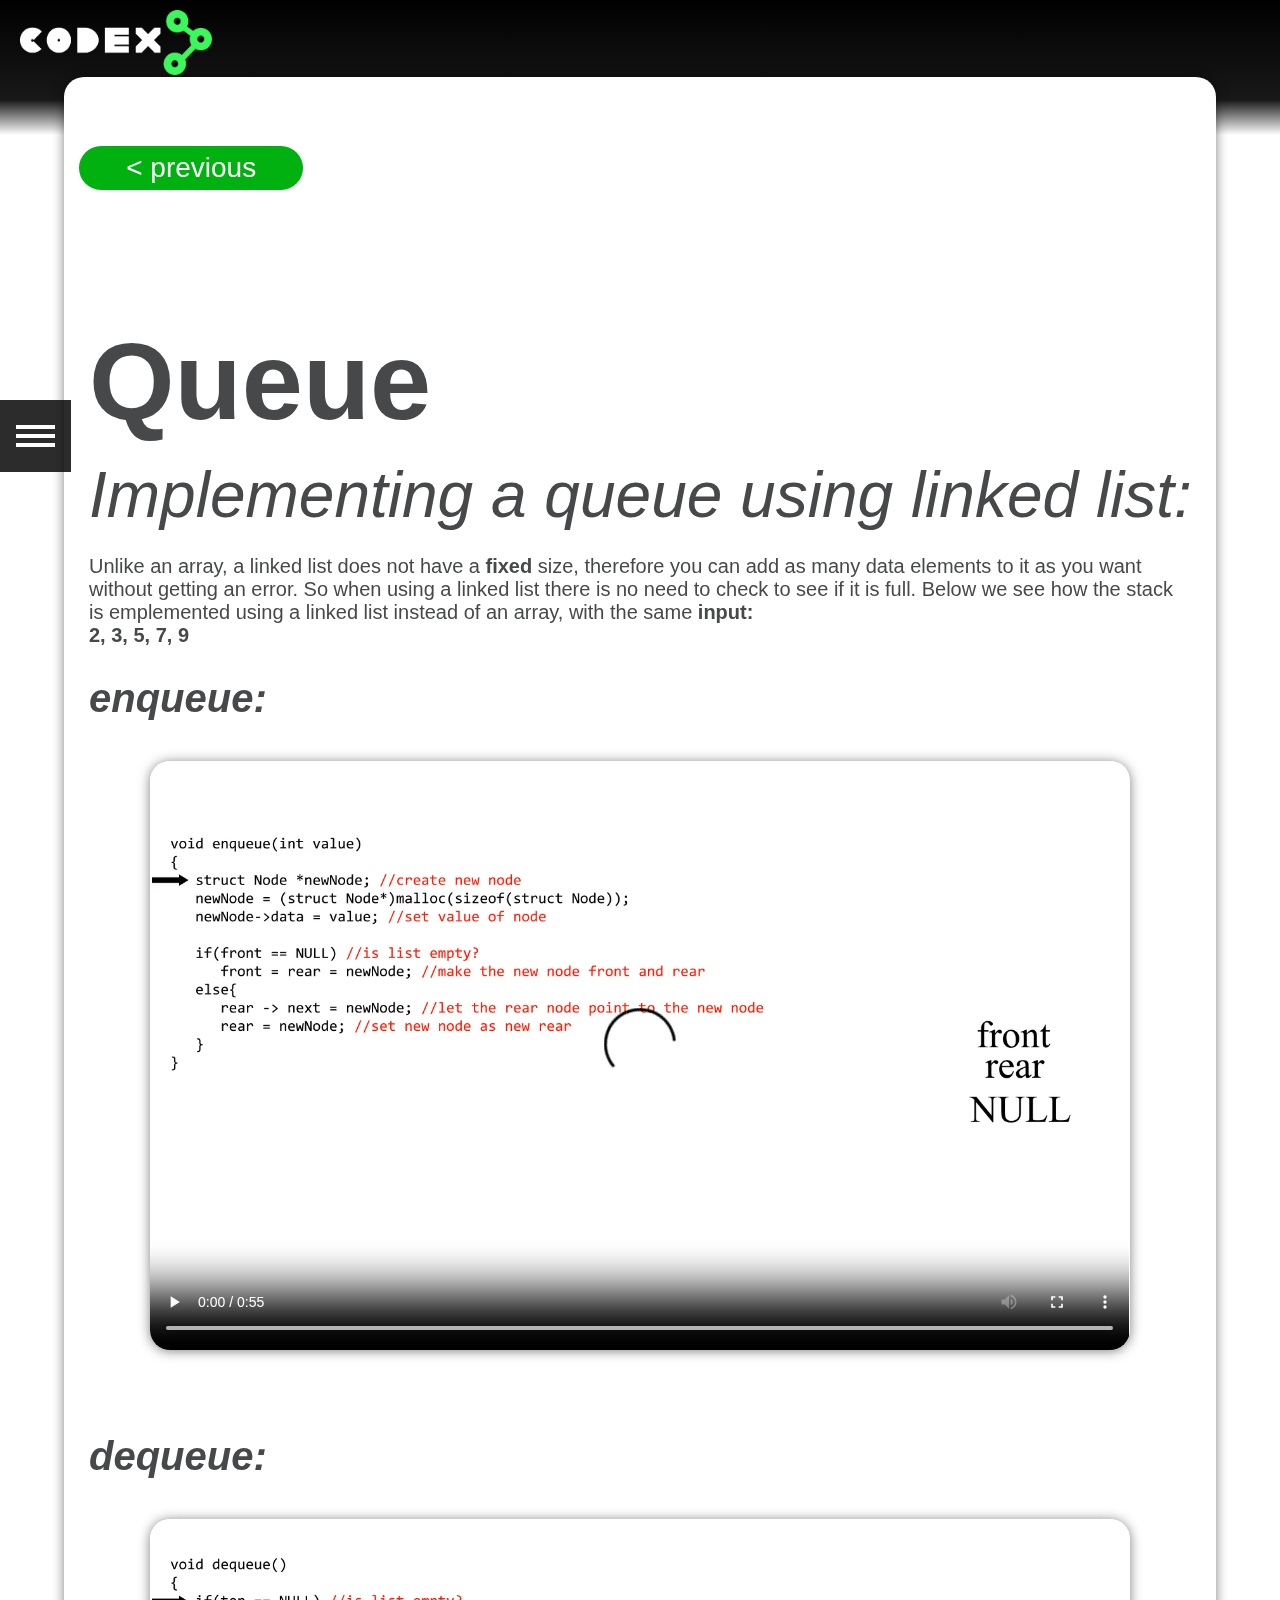
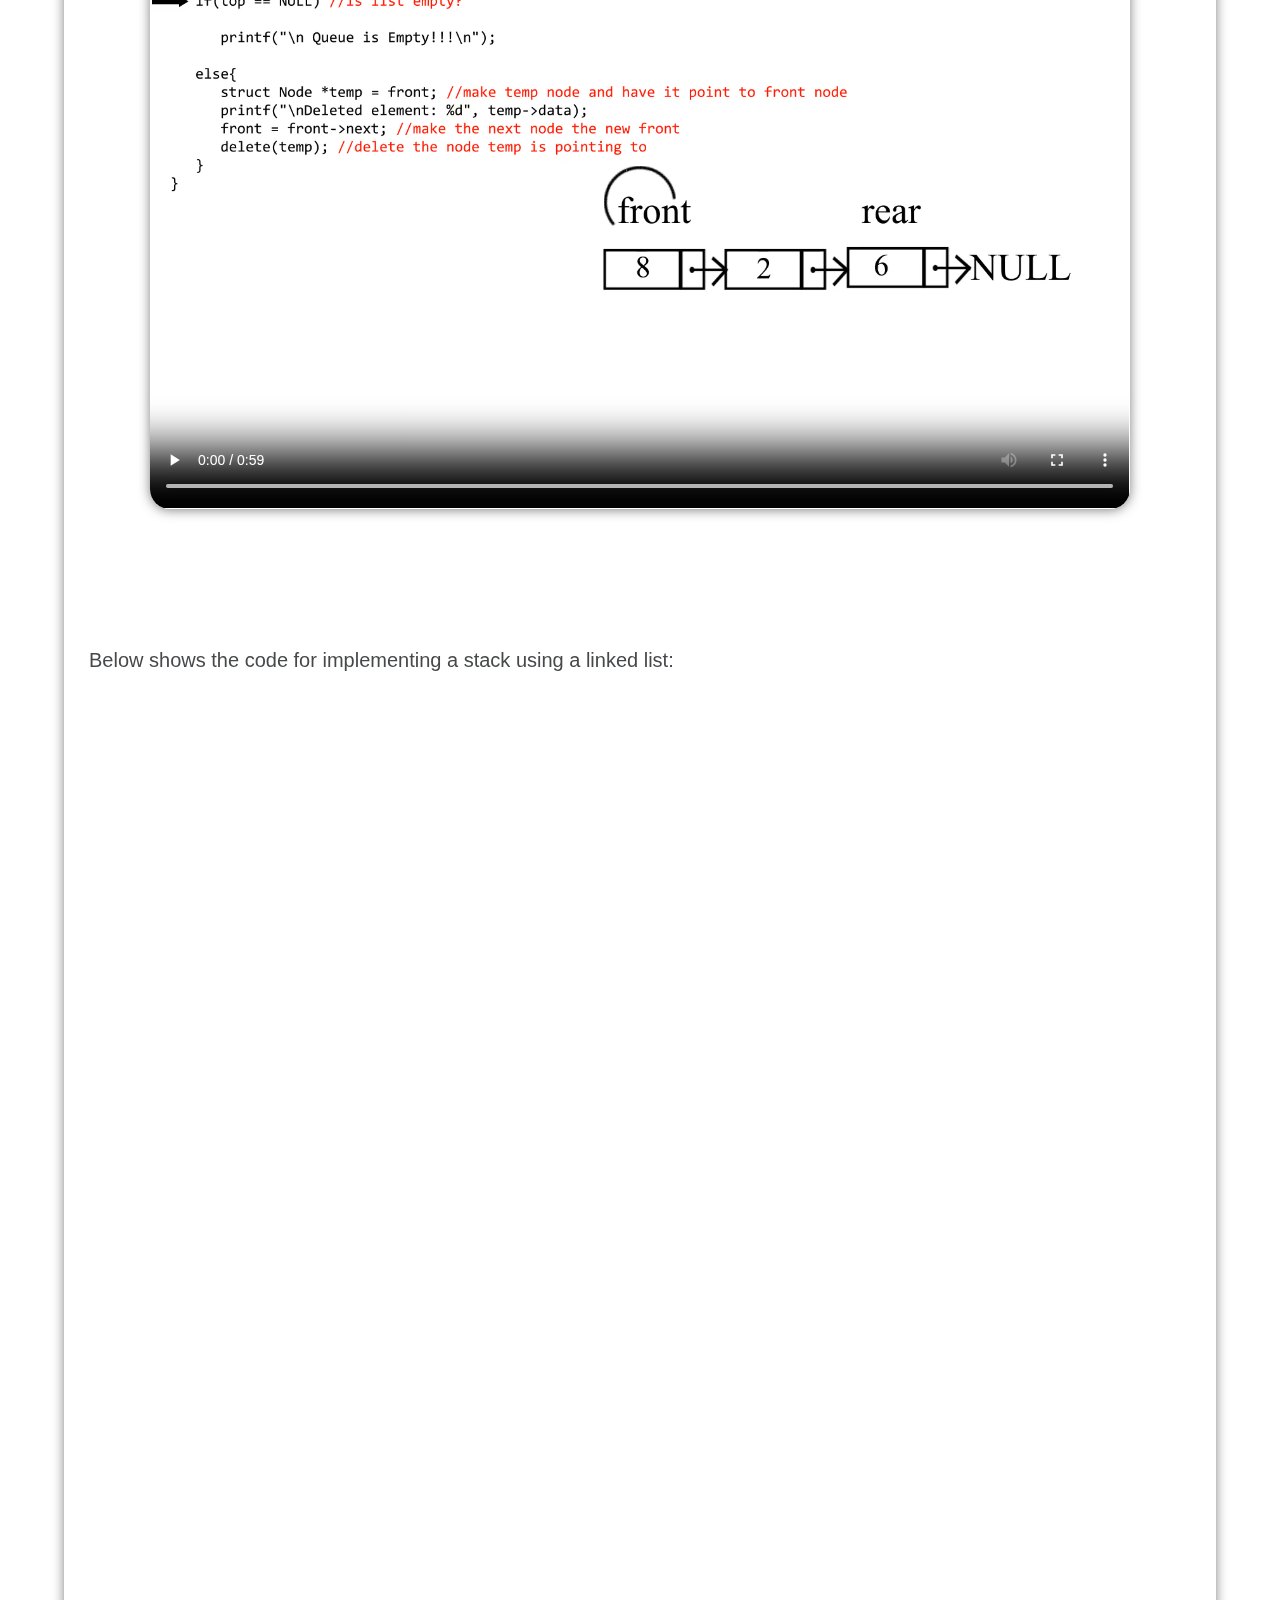
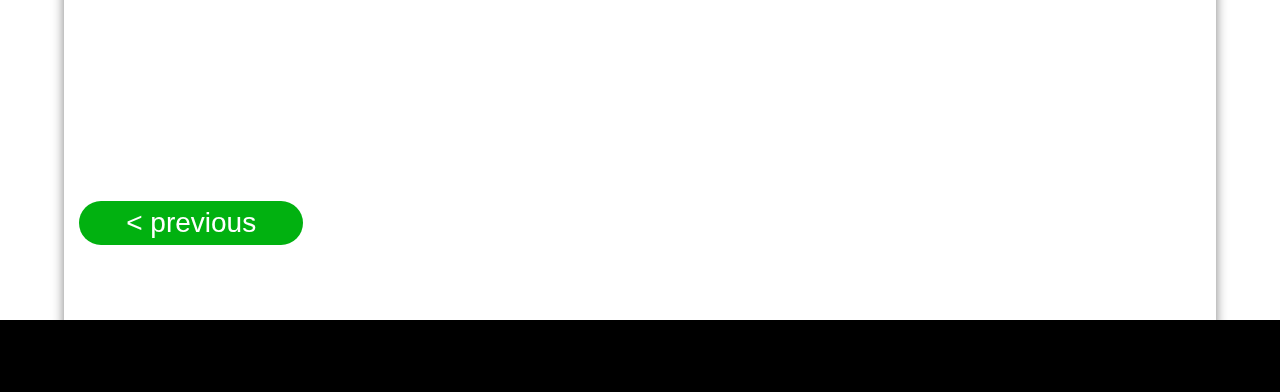
==== queue_page_2.html @ 15be5b5d "first commit" ====
<!DOCTYPE html>
<html lang="en">

<head>
    <meta charset="UTF-8">
    <meta name="viewport" content="width=device-width, initial-scale=1.0">
    <link rel="stylesheet" href="style.css">
    <title>CODEX</title>
</head>
<script type="text/javascript">
    function toggle() {

    document.getElementById("sidenav").classList.toggle('active');
    document.getElementById("menuBtn").classList.toggle('btn_active');

    }
</script>
<body>
    <div id="sidenav" class="main-menu"">
        <ul>
            <li><a id="heading" href="index.html">Home</a></li>
        <li><a id="heading" href="stack_page_1.html">Stack</a></li>
        <li><a href="stack_page_1.html">What is a Stack?</a></li>
        <li><a href="stack_page_1_2.html">implementing a stack using arrays</a></li>
        <li><a href="stack_page_2.html">implementing a stack using linked list</a></li>
        <li><a id="heading" href="queue_page_1.html">Queue</a></li>
        <li><a href="queue_page_1.html">What is a Queue?</a></li>
        <li><a href="queue_page_1_2.html">implementing a queue using arrays</a></li>
        <li><a class="active" href="queue_page_2.html">implementing a queue using linked list</a></li>
        <li><a id="heading" href="videos.html">Videos</a></li>
        <li><a id="heading" href="compiler.html">Compiler</a></li>
        </ul>
    </div>


    <div id="menuBtn" class="menu-btn" onclick="toggle()">
        <div class="menu-bar"></div>
        <div  class="menu-bar"></div>
        <div  class="menu-bar"></div>
    </div>

    <div id="header_small">
        <a href="index.html"><img id="logo_small" src="images/logo.png" alt="codex logo"></a>

    </div>

    <br><br><br><br>
    <div id="main">
     
        <br><br><br>
        <div id="buttonWrapper">
            <a href="queue_page_1_2.html"><button type="button" id="prevP">< previous</button></a>
            <!-- <button type="button" id="nextP_last">next > </button> -->

        </div> <br>

        <h1>Queue</h1>
        <h2>Implementing a queue using linked list:</h2>
        <p>
            Unlike an array, a linked list does not have a <strong>fixed</strong> size, therefore you can add as
            many data elements to it as you want without getting an error. So when using a linked list there is
            no need to check to see if it is full. Below we see how the stack is emplemented using a linked list
            instead of an array, with the same <strong>input:</strong> <br>
            <strong>2, 3, 5, 7, 9</strong> <br><br><br><br>
        </p>
        
        <h3>enqueue:</h3>
        <video width="85%" height="28%" controls loop>
            <source src="animations/enqueue_linkedlist.mp4" type="video/mp4">
            Your browser does not support the video tag.
        </video> <br><br><br><br><br><br><br><br>

        <h3>dequeue:</h3>
        <video width="85%" height="28%" controls loop>
            <source src="animations/dequeue_linkedlist.mp4" type="video/mp4">
            Your browser does not support the video tag.
        </video><br><br><br><br><br><br><br><br>

        <p>
            Below shows the code for implementing a stack using a linked list:
        </p><br><br><br><br><br><br>

        <div id="compiler">
            <iframe height="1000px" width="100%" src="https://repl.it/repls/DimgreyPointlessVolume?lite=true"
                scrolling="no" frameborder="no" allowtransparency="true" allowfullscreen="true"
                sandbox="allow-forms allow-pointer-lock allow-popups allow-same-origin allow-scripts allow-modals"></iframe>



        </div>

        <div id="buttonWrapper">
             <a href="queue_page_1.html"><button type="button" id="prevP"> < previous</button></a>
             <!-- <button type="button" id="nextP_last">next > </button> -->

        </div> <br>

        <br><br><br><br><br><br><br>
    </div>

    <div id="footer">
        <br>
        <br>
        <br>
        <br>
    </div>
</body>

</html>
---- style.css ----
body{
    margin: 0;
}


#header{
    background: rgb(0, 0, 0);
    background: linear-gradient(180deg, rgba(0, 0, 0, 1) 0%, rgba(24, 24, 24, 1) 74%, rgba(255, 255, 255, 0) 100%);
    top: 0;
    left: 0;
    right: 0;
    width: 100%;
     margin: 0;
     padding: 0;
     border: 0;
    margin-bottom: -50px;

}

#header_small {
    background: rgb(0, 0, 0);
    background: linear-gradient(180deg, rgba(0, 0, 0, 1) 0%, rgba(24, 24, 24, 1) 74%, rgba(255, 255, 255, 0) 100%);
    top: 0;
    left: 0;
    right: 0;
    width: 100%;
    margin: 0;
    padding: 0;
    border: 0;
    margin-bottom: -130px;

}

#logo{
    padding-top: 60px;
    padding-bottom: 60px;
     display: block;
     margin-left: auto;
     margin-right: auto;
     width: 40%;
     height: 25%;
}

#logo_small{
    padding-top: 10px;
    padding-bottom: 40px;
    padding-bottom: 60px;
    display: block;
    margin-left: 20px;
    margin-right: auto;
    width: 15%;
    height: 10%;
}

#nav{
    width: 100%;
    padding: 0;
    margin: 0;
    list-style-type: none;
    background-color: black;
    
}

#nav li{
    padding: 20px 10px;
    color: white;
    display: block;
    font-family: Arial, Helvetica, sans-serif;
    float: left;
}

#animation_gif {
    width: 75%;
    height: 500px;
}

#main {
    background-color: white;
    text-align: left;
    display: block; 
    width: 90%;
    margin: auto;
    border-radius:20px;
    box-shadow: 0px 1px 12px rgba(0, 0, 0, 0.5);
    margin-bottom: -25px;
}


#main a{
    text-decoration: none;
    margin-top: 100px;
}

#main a img{

    margin-top: 100px;
    width: 45%;
    height: 20%;
    display: block;
    margin: auto;

}

#button {
    border: 2px solid white;
    padding: 0;
}

#button :hover{

    border: 2px solid rgb(0, 245, 0);
    border-radius: 15px;
   
}

#button img{
    padding: 0;
}


#main  img {

    margin-top: 100px;
    width: 55%;
    height: 18%;
    display: block;
    margin: auto;

}

#main video{
    border-radius:20px;
    box-shadow: 0px 1px 12px rgba(0, 0, 0, 0.5);
    display: block;
    margin: auto;
}

#main p {
    font-size: 20px;
    font-family: Arial, Helvetica, sans-serif;
    padding-left: 25px;
    padding-right: 25px;
    display: inline-block;
    margin-top: -30px;
    color: #46484a;

}

#main  h1{
    font-family: Helvetica;
    color: #46484a;
      font-size: 110px;
      margin-left: 25px;
      padding-top: 80px;
}

#main h2 {
    font-family: Helvetica;
    font-weight: lighter;
    font-style: italic;
    color: #46484a;
    margin-top: -60px;
    font-size: 64px;
    margin-left: 25px;
}

#main h3 {
    font-family: Helvetica;
    font-weight: light;
    font-style: italic;
    color: #46484a;
    margin-top: -60px;
    font-size: 40px;
    margin-left: 25px;
}

#footer{
    background-color: black;
    width: 100%;
    margin: 0;
    padding: 0;

}

#buttonWrapper {
    /* div to position the next and previous buttons on Headphones and earphones page */
    text-align: center;
    padding: 0;
    margin: 15px;
    font-family: Arial;
}

#nextP {
    /*Next button*/
 
    border: none;
    padding: 6px 10px;
    background-color: rgb(1, 177, 16);
    font-size: 28px;
    color: white;
    display: block;
    margin: auto;
     border-radius: 50px;
    width: 20%;
    float: right;
}

#prevP {
    /*Previous button*/
    border: none;
    padding: 6px 10px;
    background-color: rgb(1, 177, 16);
    font-size: 28px;
    color: white;
    display: block;
    margin: auto;
    border-radius: 50px;
    width: 20%;
    float: left;
}

#nextP:hover {
    background-color: rgb(3, 112, 12);
}

#prevP:hover {
     background-color: rgb(3, 112, 12);
}

#prevP_first {
    /*Inactive Previous button*/

    border: none;
    padding: 6px 10px;
     background-color: grey;
     font-size: 28px;
     color: white;
     display: block;
     margin: auto;
     border-radius: 50px;
     width: 13%;
     float: left;
}

#nextP_last {
    /*Inactive Previous button*/

    border: none;
    padding: 6px 10px;
    background-color: grey;
    font-size: 28px;
    color: white;
    display: block;
    margin: auto;
    border-radius: 50px;
    width: 10%;
    float: right;
}

#menuBtn {
    margin-left: 0;
    
}

#menuBtn.btn_active {
    margin-left: 249px;
}

        .menu-btn {
            top: 0;
            position: fixed;
            float: left;
            background-color: rgba(14, 13, 13, 0.959);
            opacity: 0.9;
            padding: 20px 1px;
            transition-duration: 500ms;
            margin-top: 400px;
            z-index: 1;
        }

        .menu-btn.active {
            margin-left: 249px;
        }

        .menu-btn:hover {
            background-color: rgb(43, 38, 38);
        }

        .menu-bar {
            width: 35px;
            border: 2px solid white;
            margin: 5px 15px;
        }

        .main-menu {
            height: 100vh;
            width: 250px;
            background-color: rgba(14, 13, 13, 0.959);
            opacity: 0.9;
            color: white;
            float: left;
            transition-duration: 500ms;
            padding-top: 60px;
            overflow-x: hidden;
            margin-left: -250px;
            z-index: 1;
             position: fixed;
        }

        .main-menu.active {
            margin-left: 0;
            
        }

        .main-menu ul {
            list-style-type: none;
        }

        .main-menu ul li {
            padding: 7px 5px;
            margin: 5px 25px;
            text-align: right;
        }

        .main-menu ul li:hover {
            
        }

        .main-menu a {
            text-decoration: none;
            color: white;
        }

        .main-menu a:hover {
            text-decoration: underline;
        }

        .main-menu ul li .active{
            text-decoration: underline;
        }

        .main-menu ul li .active_home {
            text-decoration: underline;
            font-size: 25px;
        }

.main-menu ul #heading {
            text-align: left;
            margin-left: 10px;
            padding: 0;
            font-size: 25px;
        }

#compiler {
    width: 80%;
    margin: auto;
    height: 20%;
}

#mainCompiler {
    width: 100%;
    margin: auto;
    margin-left: 190px;
    height: 80vh;
}

#video_pages {
    text-decoration: none;
    list-style-type: none;
    font-family: Helvetica;
    font-weight: lighter;
    font-style: italic;
    font-size: 30px;
    width: 90%;
    padding-bottom: 40px;
    border-bottom: 2px solid grey;
    margin: auto;
}

#video_pages li {
    float: left;
    margin-left: 10px;
}

#video_pages li a{
    text-decoration: none;
    color: gray;
    padding: 3px 6px;
}

#video_pages li a:hover {
    color: black;
}

.queue_vids {
    cursor: pointer;
    padding-bottom: 1px;
}

.stack_vids {
    cursor: pointer;
    padding-bottom: 1px;
}

.all_vids {
    cursor: pointer;
    padding-bottom: 1px;
    color: black;
}

.stack_videos iframe {
    margin-left: 50px;
    border-radius:20px;
    box-shadow: 0px 1px 12px rgba(0, 0, 0, 0.5);
    width: 80%;
    height: 575px;
    margin-bottom: 100px;
}

.queue_videos iframe {
    margin-left: 50px;
    border-radius:20px;
    box-shadow: 0px 1px 12px rgba(0, 0, 0, 0.5);
    width: 80%;
    height: 575px;
    margin-bottom: 100px;
}

.highlight {
    border-bottom: 2px solid black;
    background-color: rgb(219, 219, 219);
}

@media screen and (max-width: 320px) {

    .menu-bar {
        width: 25px;
        border: 2px solid white;
        margin: 5px 15px;
    }

    .menu-btn {
        top: 0;
        position: fixed;
        float: left;
        background-color: rgba(14, 13, 13, 0.959);
        opacity: 0.9;
        padding: 20px 1px;
        transition-duration: 500ms;
        margin-top: 100px;
        z-index: 1;
    }

    #header_small {
        background: rgb(0, 0, 0);
        background: linear-gradient(180deg, rgba(0, 0, 0, 1) 0%, rgba(24, 24, 24, 1) 74%, rgba(255, 255, 255, 0) 100%);
        top: 0;
        left: 0;
        right: 0;
        width: 100%;
        margin: 0;
        padding: 0;
        padding-bottom: 25px;
        border: 0;
        margin-bottom: -120px;

    }

    #logo_small {
        padding-top: 10px;
        padding-bottom: 65px;
        display: block;
        margin-left: 20px;
        margin-right: auto;
        width: 40%;
        height: 40%;
    }

    #animation_gif {
        width: 85%;
        height: 170px;
    }

    #compiler {
        width: 100%;
        margin: auto;
        height: 15%;
    }

    #main {
        background-color: white;
        text-align: left;
        display: block;
        width: 95%;
        margin: auto;
        border-radius: 20px;
        box-shadow: 0px 1px 12px rgba(0, 0, 0, 0.5);
        margin-bottom: -25px;
    }

    #nextP {
        /*Next button*/

        border: none;
        padding: 8px 3px;
        background-color: rgb(1, 177, 16);
        font-size: 14px;
        font-weight: bolder;
        color: white;
        display: block;
        margin: auto;
        border-radius: 50px;
        width: 41%;
        float: right;
    }

    #prevP {
        /*Previous button*/
        border: none;
        padding: 8px 3px;
        background-color: rgb(1, 177, 16);
        font-size: 14px;
         font-weight: bolder;
        color: white;
        display: block;
        margin: auto;
        border-radius: 50px;
        width: 41%;
        float: left;
    }

    #main p {
        font-size: 18px;
        font-family: Arial, Helvetica, sans-serif;
        padding-left: 25px;
        padding-right: 25px;
        display: inline-block;
        margin-top: 20px;
        color: #46484a;

    }

    #main h1 {
        font-family: Helvetica;
        color: #46484a;
        font-size: 42px;
        margin-left: 25px;
        padding-top: 10px;
    }

    #main h2 {
        font-family: Helvetica;
        font-weight: normal;
        font-style: italic;
        color: #46484a;
        margin-top: -10px;
        font-size: 24px;
        margin-left: 25px;
    }

    #main h3 {
        font-family: Helvetica;
        font-weight: light;
        font-style: italic;
        color: #46484a;
        margin-top: -10px;
        font-size: 18px;
        margin-left: 25px;
    }

    .main-menu {
            height: 100vh;
            width: 250px;
            background-color: rgba(14, 13, 13, 0.959);
            opacity: 0.9;
            color: white;
            float: left;
            transition-duration: 500ms;
            padding-top: 10px;
            overflow-x: hidden;
            margin-left: -250px;
            z-index: 1;
             position: fixed;
        }

        #video_pages li {
            float: left;
            margin-left: 2px;
        }

        #video_pages li a {
            text-decoration: none;
            color: gray;
            padding: 3px 6px;
            font-size: 18px;
        }

        .stack_videos iframe {
            margin-left: 5px;
            border-radius: 20px;
            box-shadow: 0px 1px 12px rgba(0, 0, 0, 0.5);
            width: 90%;
            height: 230px;
            margin-bottom: 50px;
        }

        .queue_videos iframe {
            margin-left: 5px;
            border-radius: 20px;
            box-shadow: 0px 1px 12px rgba(0, 0, 0, 0.5);
            margin-bottom: 50px;
            width: 90%;
            height: 230px;
        }

}

@media screen and (min-width: 321px) and (max-width: 480px) {

    #header_small {
        background: rgb(0, 0, 0);
        background: linear-gradient(180deg, rgba(0, 0, 0, 1) 0%, rgba(24, 24, 24, 1) 74%, rgba(255, 255, 255, 0) 100%);
        top: 0;
        left: 0;
        right: 0;
        width: 100%;
        margin: 0;
        padding: 0;
        padding-bottom: 25px;
        border: 0;
        margin-bottom: -120px;

    }

    #logo_small {
        padding-top: 10px;
        padding-bottom: 65px;
        display: block;
        margin-left: 20px;
        margin-right: auto;
        width: 30%;
        height: 20%;
    }

    #compiler {
        width: 100%;
        margin: auto;
        height: 15%;
    }

    #animation_gif {
        width: 85%;
        height: 170px;
    }

    #main {
        background-color: white;
        text-align: left;
        display: block;
        width: 95%;
        margin: auto;
        border-radius: 20px;
        box-shadow: 0px 1px 12px rgba(0, 0, 0, 0.5);
        margin-bottom: -25px;
    }

#nextP {
    /*Next button*/

    border: none;
    padding: 8px 3px;
    background-color: rgb(1, 177, 16);
    font-size: 14px;
    font-weight: bolder;
    color: white;
    display: block;
    margin: auto;
    border-radius: 50px;
    width: 41%;
    float: right;
}

#prevP {
    /*Previous button*/
    border: none;
    padding: 8px 3px;
    background-color: rgb(1, 177, 16);
    font-size: 14px;
    font-weight: bolder;
    color: white;
    display: block;
    margin: auto;
    border-radius: 50px;
    width: 41%;
    float: left;
}

    #main p {
        font-size: 18px;
        font-family: Arial, Helvetica, sans-serif;
        padding-left: 25px;
        padding-right: 25px;
        display: inline-block;
        margin-top: 20px;
        color: #46484a;

    }

    #main h1 {
        font-family: Helvetica;
        color: #46484a;
        font-size: 42px;
        margin-left: 25px;
        padding-top: 10px;
    }

    #main h2 {
        font-family: Helvetica;
        font-weight: normal;
        font-style: italic;
        color: #46484a;
        margin-top: -10px;
        font-size: 24px;
        margin-left: 25px;
    }

    #main h3 {
        font-family: Helvetica;
        font-weight: light;
        font-style: italic;
        color: #46484a;
        margin-top: -10px;
        font-size: 18px;
        margin-left: 25px;
    }

    .main-menu {
        height: 100vh;
        width: 250px;
        background-color: rgba(14, 13, 13, 0.959);
        opacity: 0.9;
        color: white;
        float: left;
        transition-duration: 500ms;
        padding-top: 10px;
        overflow-x: hidden;
        margin-left: -250px;
        z-index: 1;
        position: fixed;
    }

    .stack_videos iframe {
        margin-left: 20px;
        border-radius: 20px;
        box-shadow: 0px 1px 12px rgba(0, 0, 0, 0.5);
        width: 90%;
        height: 290px;
        margin-bottom: 100px;
    }

    .queue_videos iframe {
        margin-left: 20px;
        border-radius: 20px;
        box-shadow: 0px 1px 12px rgba(0, 0, 0, 0.5);
        margin-bottom: 100px;
        width: 90%;
        height: 290px;
    }
      
}
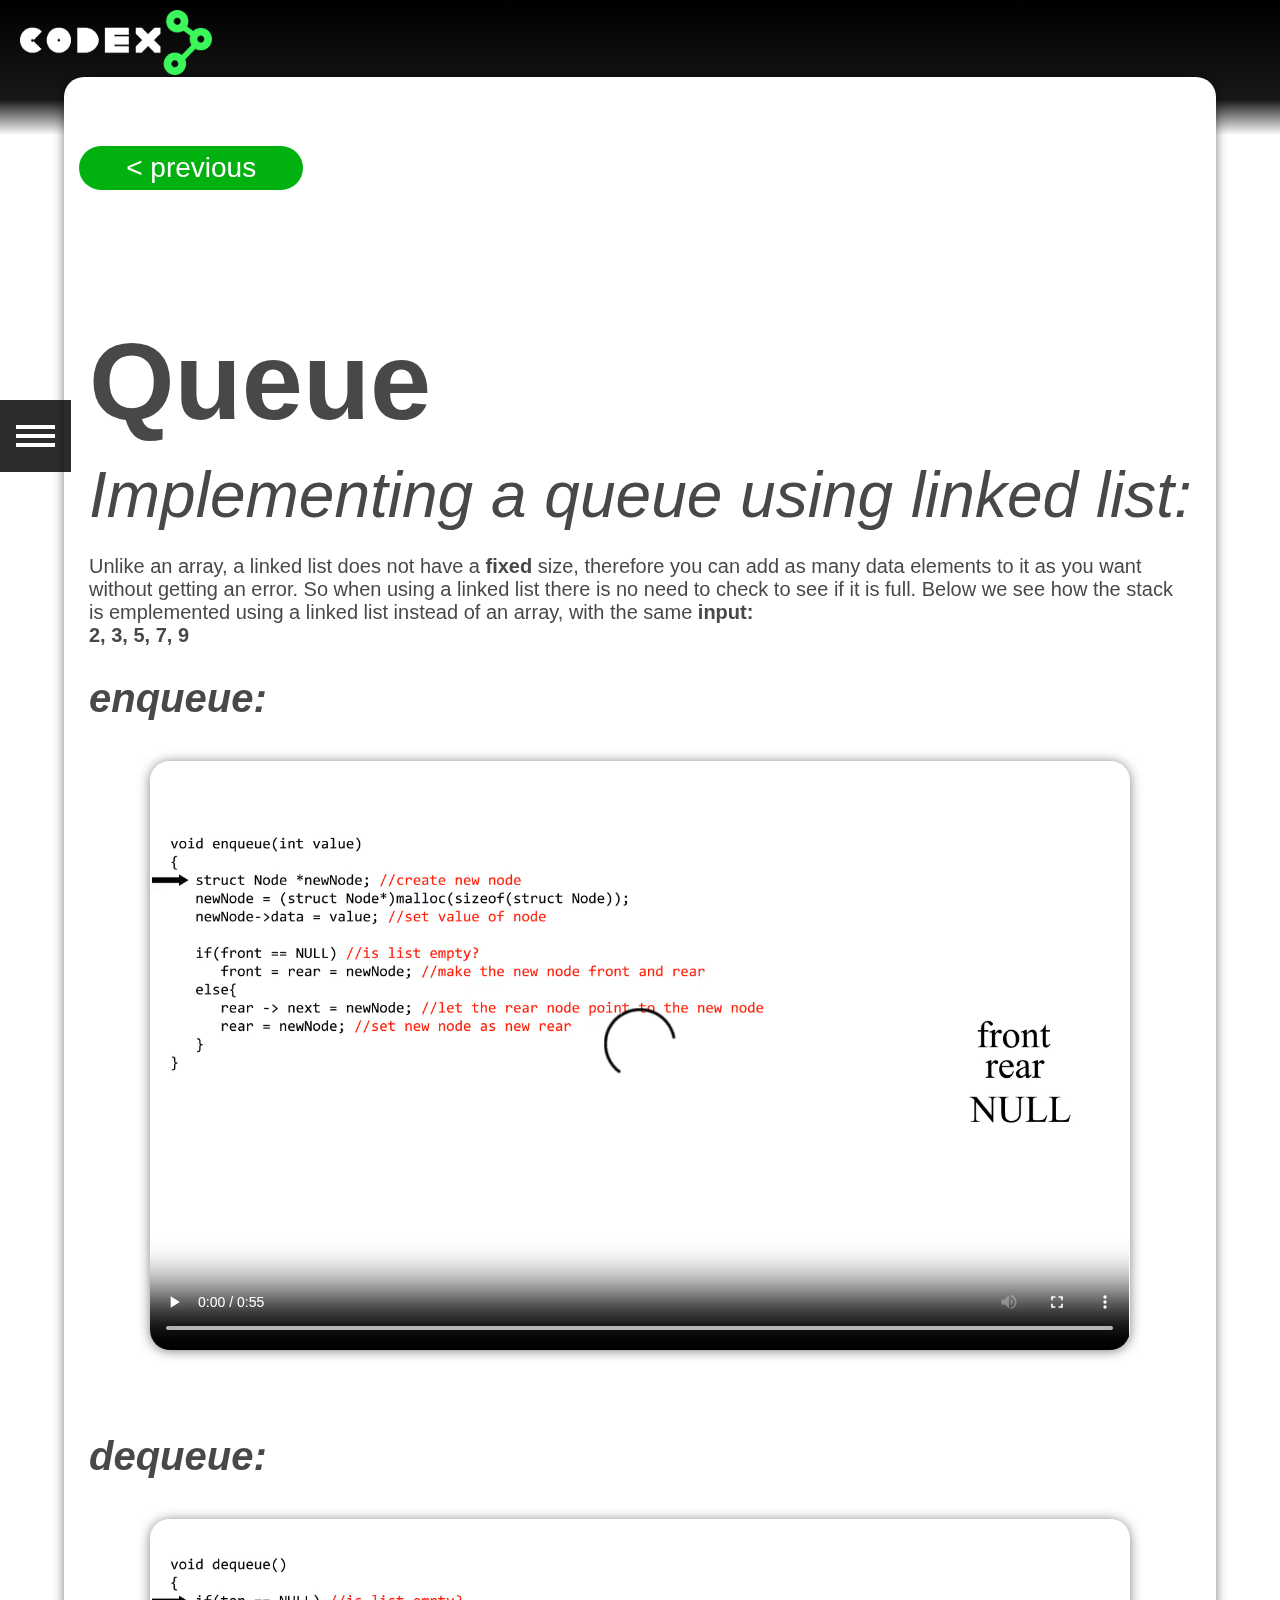
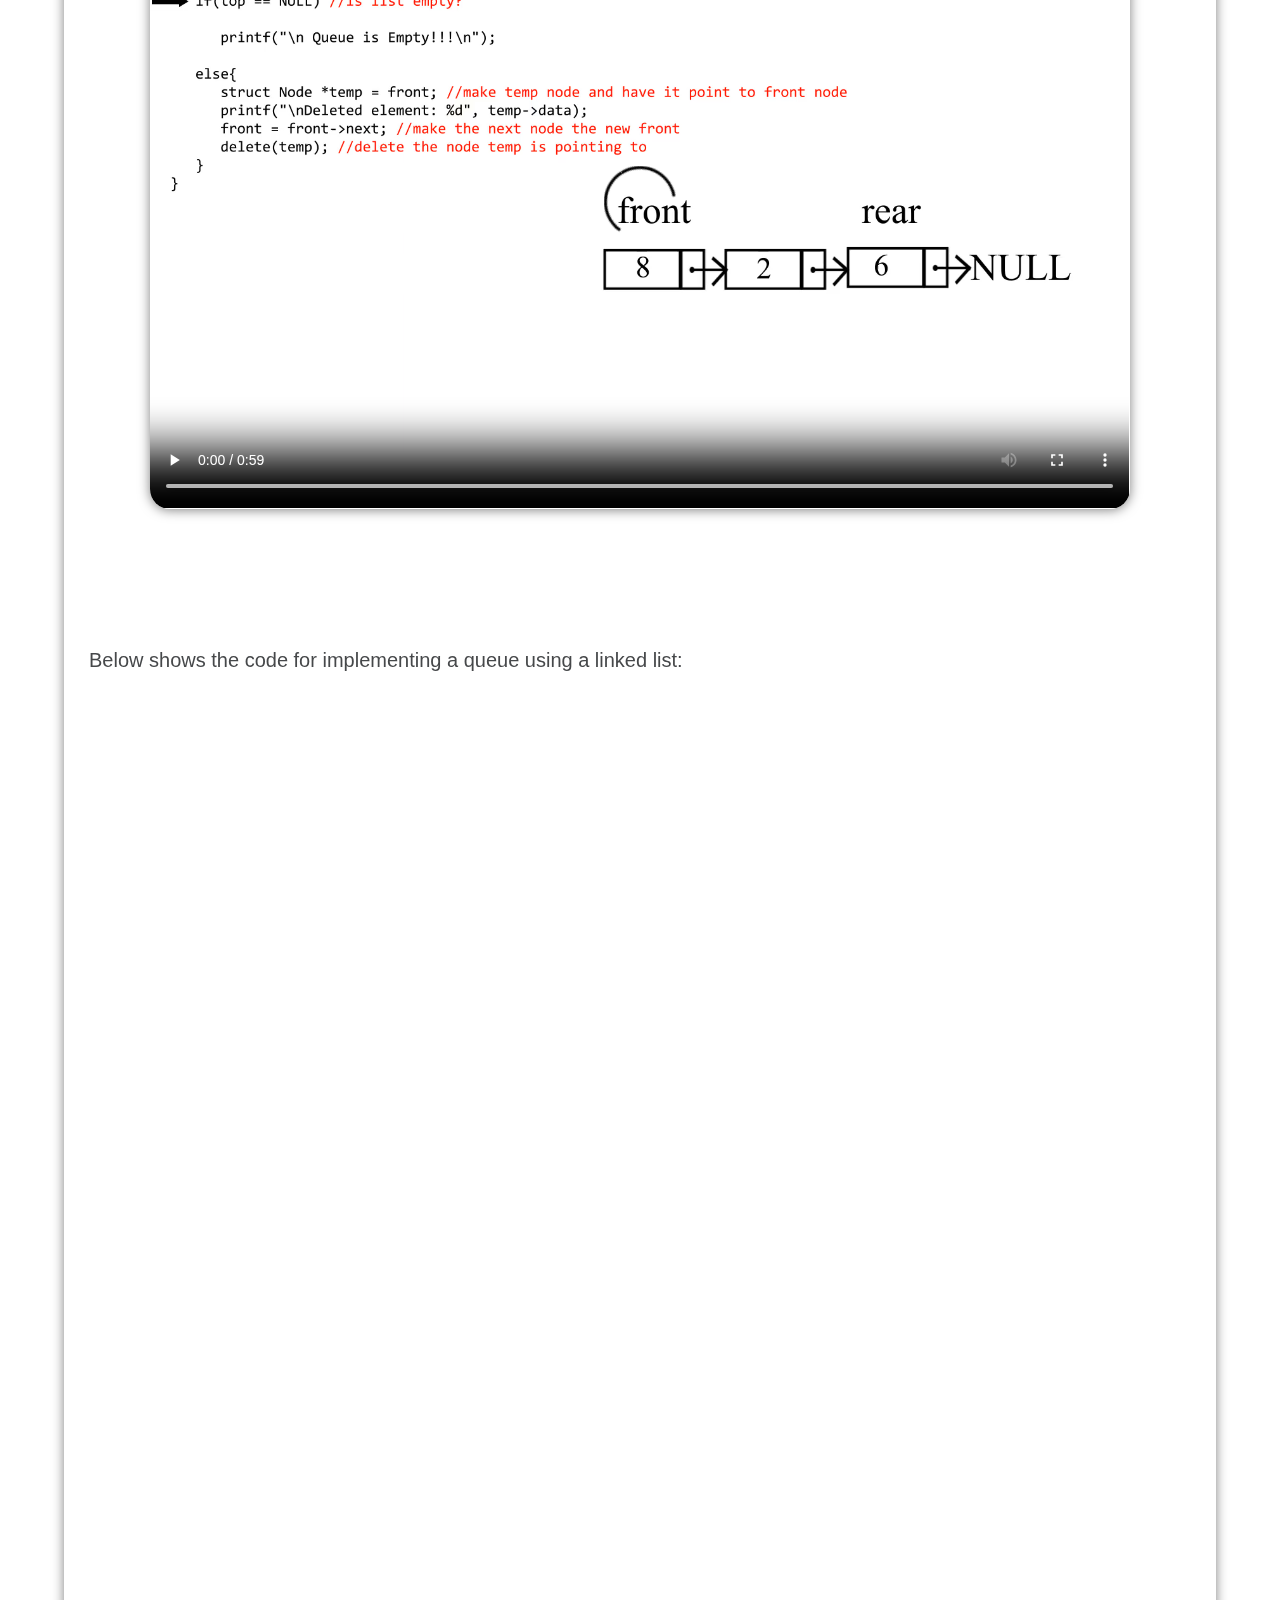
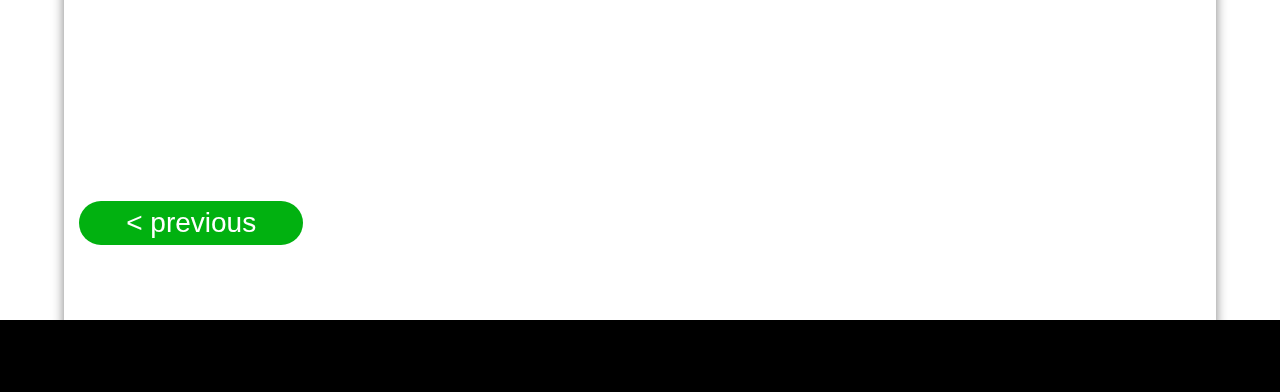
==== commit 89628cef: "second commit" ====
--- a/queue_page_2.html
+++ b/queue_page_2.html
@@ -77,7 +77,7 @@
         </video><br><br><br><br><br><br><br><br>
 
         <p>
-            Below shows the code for implementing a stack using a linked list:
+            Below shows the code for implementing a queue using a linked list:
         </p><br><br><br><br><br><br>
 
         <div id="compiler">
